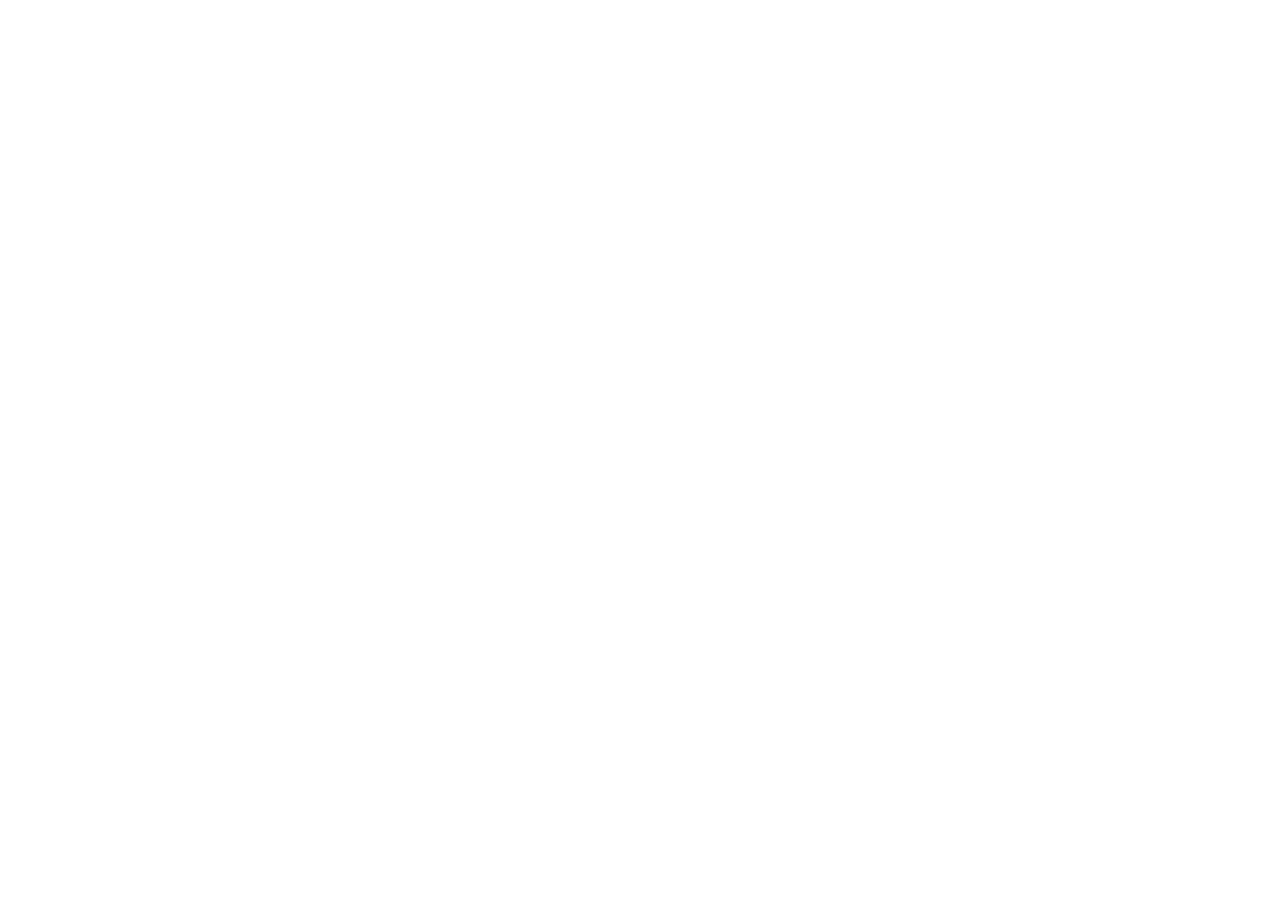
==== form/index.html @ 6184cbfb "form template" ====
<!DOCTYPE html>
<html lang="pl">
  <head>
    <meta charset="UTF-8" />
    <meta name="viewport" content="width=device-width, initial-scale=1.0" />
    <title>BEM form</title>
    <link rel="stylesheet" href="../css/main.css" />
  </head>
  <body></body>
</html>
---- css/main.css ----
* {
  box-sizing: border-box;
  margin: 0;
  padding: 0;
}

body {
  display: flex;
  justify-content: center;
  align-items: center;
  height: 100vh;
  font-family: monospace;
}/*# sourceMappingURL=main.css.map */
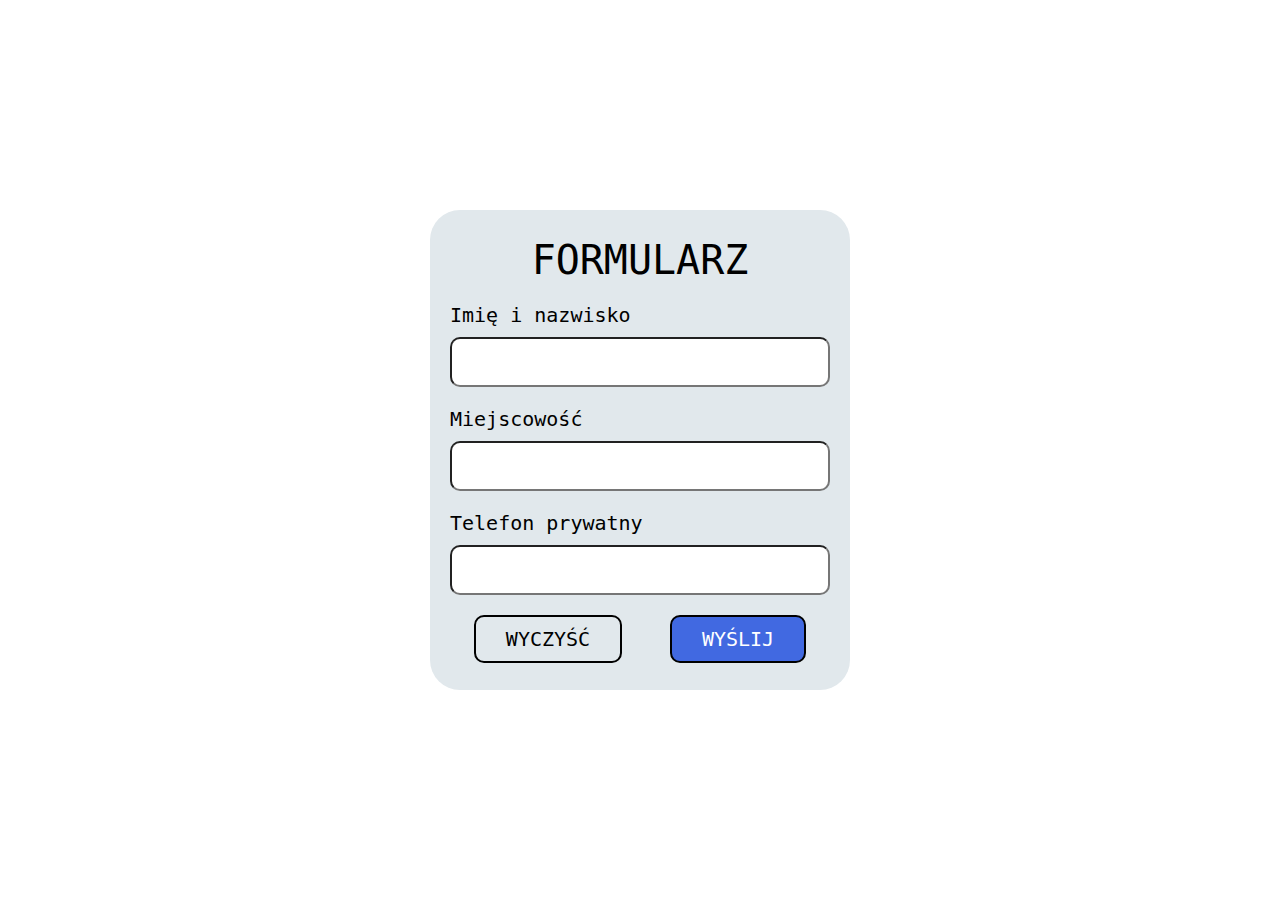
==== commit 13e99d54: "form update" ====
--- a/form/index.html
+++ b/form/index.html
@@ -6,5 +6,27 @@
     <title>BEM form</title>
     <link rel="stylesheet" href="../css/main.css" />
   </head>
-  <body></body>
+  <body>
+    <div class="form">
+      <div class="form__body">
+        <div class="form__title">Formularz</div>
+        <div class="form__box">
+          <label for="" class="form__label">Imię i nazwisko</label>
+          <input class="form__input" type="text" />
+        </div>
+        <div class="form__box">
+          <label for="" class="form__label">Miejscowość</label>
+          <input class="form__input" type="text" />
+        </div>
+        <div class="form__box">
+          <label for="" class="form__label">Telefon prywatny </label>
+          <input class="form__input" type="text" />
+        </div>
+        <div class="form__btns">
+          <div class="form__btn">Wyczyść</div>
+          <div class="form__btn form__btn--primary">Wyślij</div>
+        </div>
+      </div>
+    </div>
+  </body>
 </html>
--- a/css/main.css
+++ b/css/main.css
@@ -10,4 +10,54 @@
   align-items: center;
   height: 100vh;
   font-family: monospace;
+}
+
+.form {
+  display: flex;
+  justify-content: center;
+  align-items: center;
+  width: 420px;
+  height: 480px;
+  background-color: #e1e8ec;
+  border-radius: 30px;
+  font-size: 20px;
+}
+.form__body {
+  margin: 30px 20px;
+}
+.form__title {
+  text-align: center;
+  text-transform: uppercase;
+  font-size: 40px;
+}
+.form__box {
+  margin: 20px 0;
+}
+.form__label {
+  padding-bottom: 10px;
+  text-align: left;
+}
+.form__input {
+  width: 380px;
+  height: 50px;
+  border-radius: 10px;
+  margin-top: 10px;
+}
+.form__btns {
+  display: flex;
+  justify-content: space-around;
+}
+.form__btn {
+  border: 2px solid black;
+  padding: 10px 30px;
+  border-radius: 10px;
+  text-transform: uppercase;
+}
+.form__btn:hover {
+  background-color: #fff;
+  color: #000;
+}
+.form__btn--primary {
+  background-color: royalblue;
+  color: #fff;
 }/*# sourceMappingURL=main.css.map */